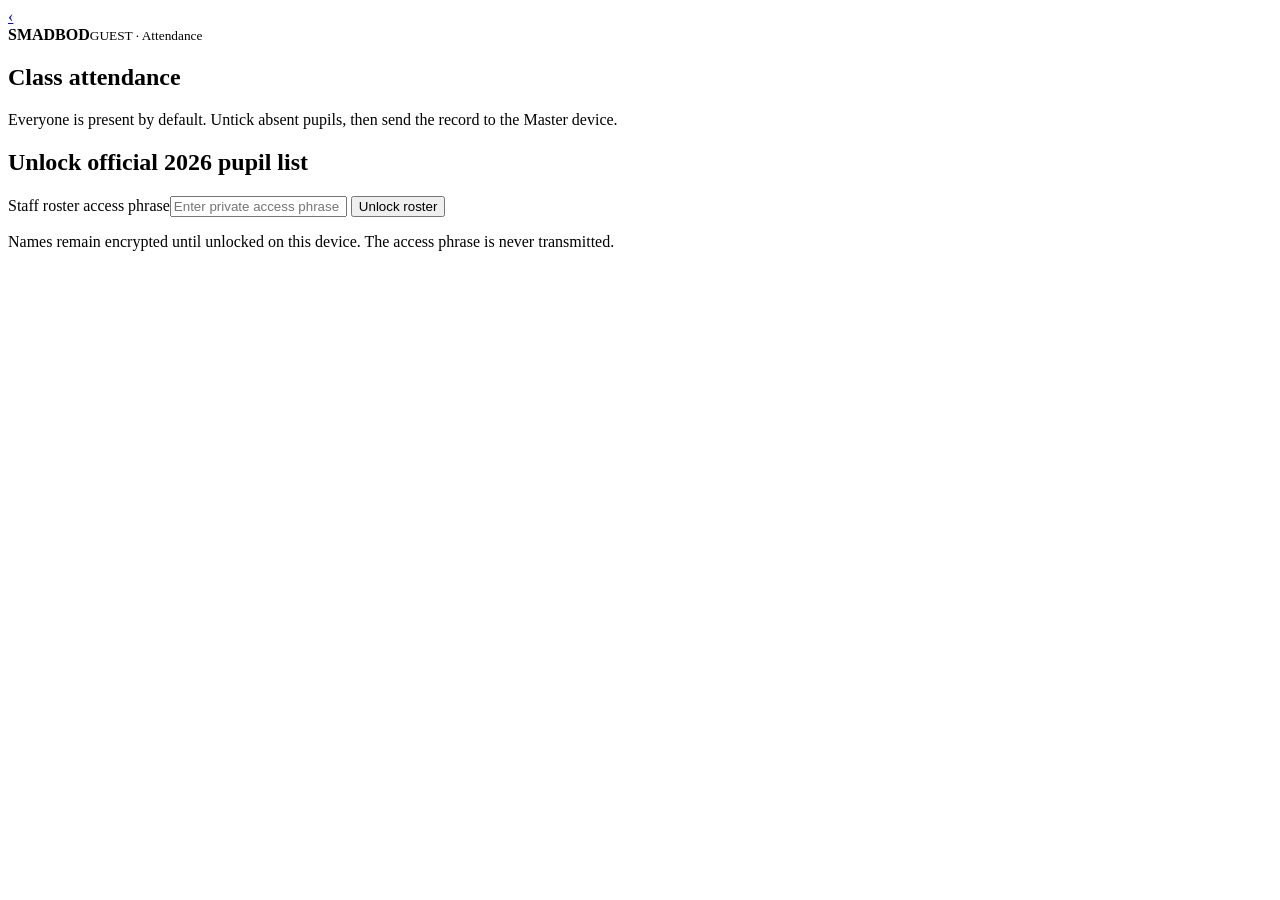
==== attendance/index.html @ c93b94dc "Add separate SMADBOD Guest classroom attendance screen" ====
<!doctype html>
<html lang="en"><head><meta charset="utf-8"><meta name="viewport" content="width=device-width,initial-scale=1,viewport-fit=cover">
<meta name="theme-color" content="#143d2e"><title>SMADBOD Guest · Class Attendance</title>
<link rel="icon" href="../assets/icon.svg" type="image/svg+xml"><link rel="manifest" href="../manifest.webmanifest">
<link rel="stylesheet" href="./guest.css">
</head><body>
<header class="top"><a href="../index.html" class="back" aria-label="Back to SMADBOD">‹</a>
<div><strong>SMADBOD</strong><small>GUEST · Attendance</small></div><div id="liveDay" class="day"></div></header>
<main>
 <section class="heading"><h1>Class attendance</h1><p>Everyone is present by default. Untick absent pupils, then send the record to the Master device.</p></section>
 <section id="unlockPane" class="panel"><h2>Unlock official 2026 pupil list</h2>
  <div class="fields"><label>Staff roster access phrase<input id="rosterPhrase" type="password" autocomplete="off" placeholder="Enter private access phrase"></label>
  <button id="unlock" class="primary" type="button">Unlock roster</button></div>
  <p id="rosterStatus" class="note" role="status">Names remain encrypted until unlocked on this device. The access phrase is never transmitted.</p>
 </section>
 <section id="register" class="panel" hidden>
  <div class="headrow"><h2>Daily register</h2><span id="rosterMeta" class="chip">2026 roster</span></div>
  <div class="filters">
   <label>Year<select id="year"><option value="1">Year 1</option><option value="2">Year 2</option><option value="3">Year 3</option><option value="4">Year 4</option><option value="5">Year 5</option><option value="6">Year 6</option></select></label>
   <label>Class<select id="classCode"><option value="C">CEMERLANG</option><option value="G">GEMILANG</option><option value="T">TERBILANG</option></select></label>
   <label>Date<input id="date" type="date"></label>
  </div>
  <div class="summary"><div><strong id="total">—</strong><small>Total</small></div><div><strong id="present">—</strong><small>Present</small></div><div><strong id="absent">—</strong><small>Absent</small></div><button id="markAll" type="button" class="secondary">All present</button></div>
  <div id="pupils" class="pupils" role="group" aria-label="Class attendance checklist"></div>
 </section>
 <section id="handoff" class="panel" hidden><div class="headrow"><h2>Send to Master</h2><span class="chip">Private handoff</span></div>
  <p class="note">Enter the pairing code from your <b>SMADBOD Master APK</b>. A PC receiver may be added on another line. This Guest device never signs in to KPM or submits official attendance.</p>
  <label>Master pairing code(s)<textarea id="pairing" rows="3" spellcheck="false" autocomplete="off" placeholder="Paste the private SB1 code from Master phone; optional PC code on the next line"></textarea></label>
  <label class="remember"><input id="rememberPair" type="checkbox"> Remember pairing on this device <span>(only for your personally controlled device)</span></label>
  <div class="actions"><button id="send" type="button" class="primary">🔔 Send to Master for approval</button><button id="forget" type="button" class="secondary">Forget pairing</button></div>
  <p id="deliveryStatus" class="note" role="status">Not sent. Only the Master may approve official processing.</p>
 </section>
</main><script type="module" src="./guest.js"></script></body></html>
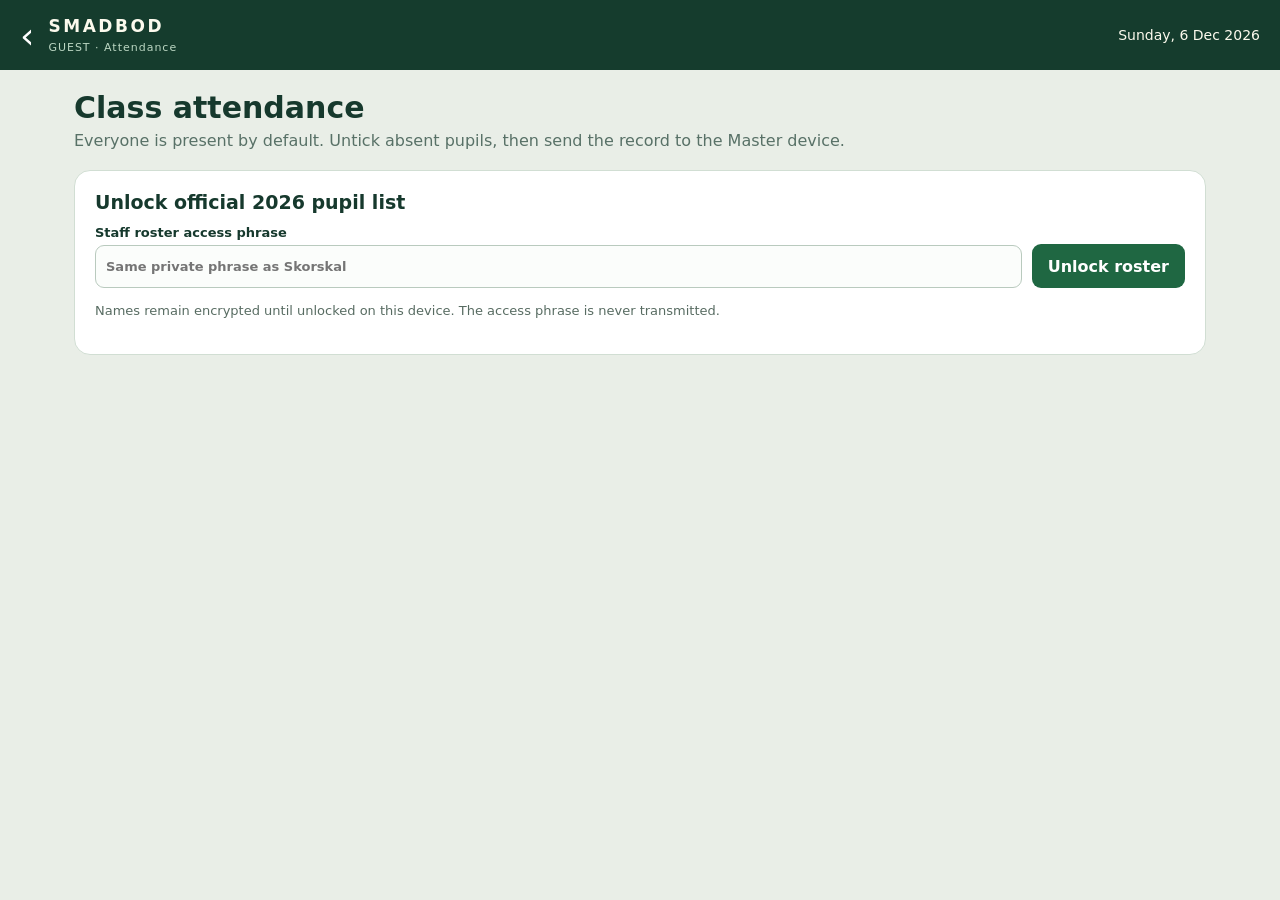
==== commit 9147a934: "Clarify shared roster phrase and refresh Guest unlock script" ====
--- a/attendance/index.html
+++ b/attendance/index.html
@@ -9,7 +9,7 @@
 <main>
  <section class="heading"><h1>Class attendance</h1><p>Everyone is present by default. Untick absent pupils, then send the record to the Master device.</p></section>
  <section id="unlockPane" class="panel"><h2>Unlock official 2026 pupil list</h2>
-  <div class="fields"><label>Staff roster access phrase<input id="rosterPhrase" type="password" autocomplete="off" placeholder="Enter private access phrase"></label>
+  <div class="fields"><label>Staff roster access phrase<input id="rosterPhrase" type="password" autocomplete="off" autocapitalize="off" autocorrect="off" spellcheck="false" placeholder="Same private phrase as Skorskal"></label>
   <button id="unlock" class="primary" type="button">Unlock roster</button></div>
   <p id="rosterStatus" class="note" role="status">Names remain encrypted until unlocked on this device. The access phrase is never transmitted.</p>
  </section>
@@ -30,4 +30,4 @@
   <div class="actions"><button id="send" type="button" class="primary">🔔 Send to Master for approval</button><button id="forget" type="button" class="secondary">Forget pairing</button></div>
   <p id="deliveryStatus" class="note" role="status">Not sent. Only the Master may approve official processing.</p>
  </section>
-</main><script type="module" src="./guest.js"></script></body></html>+</main><script type="module" src="./guest.js?v=20261025-rosterfix"></script></body></html>
--- a/attendance/guest.css
+++ b/attendance/guest.css
@@ -0,0 +1 @@
+:root{font-family:system-ui,-apple-system,"Segoe UI",sans-serif;color:#16392d;background:#e9eee7}*{box-sizing:border-box}[hidden]{display:none!important}body{margin:0}button,input,select,textarea{font:inherit}button{cursor:pointer}button:focus-visible,input:focus-visible,textarea:focus-visible{outline:3px solid #9d8439}.top{height:70px;background:#153c2d;color:#fcfaed;display:flex;align-items:center;gap:14px;padding:0 20px}.top>a{color:white;text-decoration:none;font-size:36px}.top strong{display:block;font-size:17px;letter-spacing:.15em}.top small{font-size:11px;color:#bcd7c3;letter-spacing:.09em}.day{margin-left:auto;text-align:right;font-size:14px}main{max-width:1180px;margin:auto;padding:0 24px 40px}.heading{margin:20px 0}.heading h1{margin:0;font-size:30px}.heading p{margin:6px 0;color:#587167}.panel{background:white;border:1px solid #d1ded3;border-radius:16px;padding:20px;margin:15px 0}.panel h2{font-size:19px;margin:0 0 12px}.headrow{display:flex;align-items:center;justify-content:space-between;gap:10px}.chip{background:#dcece0;color:#1b5a36;border-radius:25px;padding:5px 11px;font-size:12px}.fields{display:flex;align-items:end;gap:10px;flex-wrap:wrap}.fields label{min-width:200px;flex:1}.filters{display:grid;grid-template-columns:1fr 1.2fr 1fr;gap:12px}.panel label{display:block;font-size:13px;font-weight:750}input:not([type=checkbox]),textarea,select{display:block;width:100%;min-height:43px;margin-top:5px;padding:10px;border:1px solid #b9cabe;border-radius:9px;background:#fbfdfb;color:#174431}textarea{min-height:85px;resize:vertical;font-size:12px}button.primary{background:#1f6742;color:white;border:0;border-radius:9px;font-weight:800;padding:12px 16px;min-height:44px}button.secondary{background:#edf3ef;border:1px solid #bdcebd;border-radius:9px;color:#23573e;padding:10px 14px;min-height:42px}button:disabled{opacity:.5}.note{font-size:13px;color:#586c62;line-height:1.5}.summary{margin:18px 0 12px;display:flex;align-items:center;gap:9px;flex-wrap:wrap}.summary>div{background:#eaf3e9;min-width:94px;padding:8px;border-radius:10px;display:grid;text-align:center}.summary strong{font-size:27px}.summary small{font-size:12px;color:#456e51}.summary #absent{color:#b33b2f}.summary button{margin-left:auto}.pupils{display:grid;grid-template-columns:repeat(auto-fit,minmax(min(100%,330px),1fr));gap:9px}.pupil{border:1px solid #d4e3d7;border-radius:11px;padding:10px;background:#fafffa}.pupil.is-absent{border-color:#d79079;background:#fff6f3}.pupil-row{display:flex;align-items:center;gap:12px;min-height:38px;cursor:pointer}.pupil input[type=checkbox]{height:23px;width:23px;accent-color:#216943}.pupil-no{background:#dce9df;color:#214c33;padding:4px 7px;border-radius:7px;font-size:12px}.pupil-name{flex:1;font-size:14px}.pupil-state{font-size:12px;color:#25813c;font-weight:750}.is-absent .pupil-state{color:#b33b2f}.reason{margin-top:7px!important}.remember{margin:12px 0;display:flex!important;align-items:center;gap:8px;flex-wrap:wrap}.remember input{height:18px;width:18px}.remember span{font-weight:400;color:#688072}.actions{display:flex;gap:10px;flex-wrap:wrap}@media(max-width:650px){main{padding:0 12px 24px}.top{padding:0 12px}.filters{grid-template-columns:repeat(2,minmax(0,1fr))}.filters label:last-child{grid-column:span 2}.pupils{grid-template-columns:1fr}.summary>div{min-width:74px}.summary button{margin-left:0}.top strong{font-size:14px}}
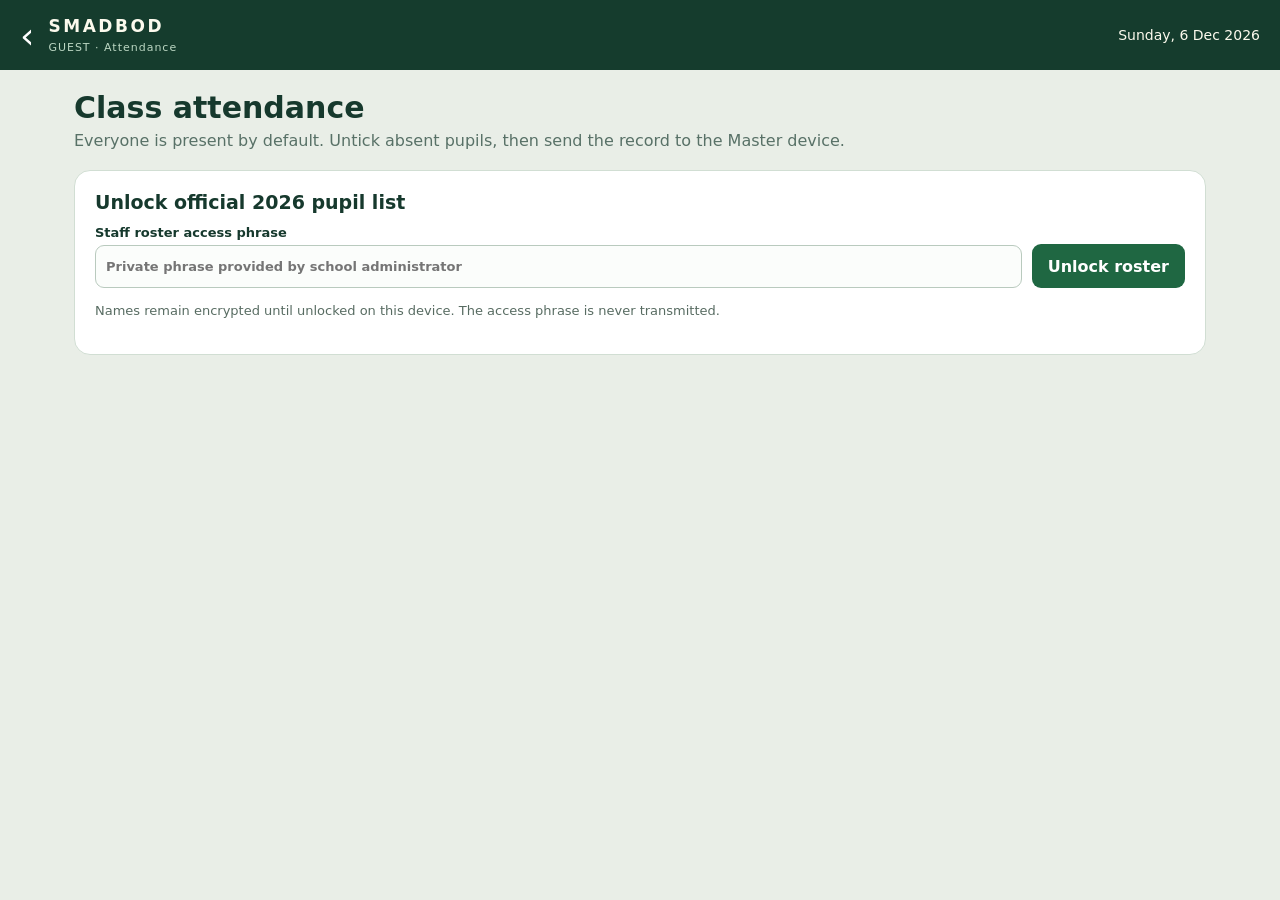
==== commit bbed9563: "Update SMADBOD roster guidance after Skorskal removes roster login" ====
--- a/attendance/index.html
+++ b/attendance/index.html
@@ -2,14 +2,14 @@
 <html lang="en"><head><meta charset="utf-8"><meta name="viewport" content="width=device-width,initial-scale=1,viewport-fit=cover">
 <meta name="theme-color" content="#143d2e"><title>SMADBOD Guest · Class Attendance</title>
 <link rel="icon" href="../assets/icon.svg" type="image/svg+xml"><link rel="manifest" href="../manifest.webmanifest">
-<link rel="stylesheet" href="./guest.css">
+<link rel="stylesheet" href="./guest.css?v=20261025-easy-pair">
 </head><body>
 <header class="top"><a href="../index.html" class="back" aria-label="Back to SMADBOD">‹</a>
 <div><strong>SMADBOD</strong><small>GUEST · Attendance</small></div><div id="liveDay" class="day"></div></header>
 <main>
  <section class="heading"><h1>Class attendance</h1><p>Everyone is present by default. Untick absent pupils, then send the record to the Master device.</p></section>
  <section id="unlockPane" class="panel"><h2>Unlock official 2026 pupil list</h2>
-  <div class="fields"><label>Staff roster access phrase<input id="rosterPhrase" type="password" autocomplete="off" autocapitalize="off" autocorrect="off" spellcheck="false" placeholder="Same private phrase as Skorskal"></label>
+  <div class="fields"><label>Staff roster access phrase<input id="rosterPhrase" type="password" autocomplete="off" autocapitalize="off" autocorrect="off" spellcheck="false" placeholder="Private phrase provided by school administrator"></label>
   <button id="unlock" class="primary" type="button">Unlock roster</button></div>
   <p id="rosterStatus" class="note" role="status">Names remain encrypted until unlocked on this device. The access phrase is never transmitted.</p>
  </section>
@@ -23,11 +23,24 @@
   <div class="summary"><div><strong id="total">—</strong><small>Total</small></div><div><strong id="present">—</strong><small>Present</small></div><div><strong id="absent">—</strong><small>Absent</small></div><button id="markAll" type="button" class="secondary">All present</button></div>
   <div id="pupils" class="pupils" role="group" aria-label="Class attendance checklist"></div>
  </section>
- <section id="handoff" class="panel" hidden><div class="headrow"><h2>Send to Master</h2><span class="chip">Private handoff</span></div>
-  <p class="note">Enter the pairing code from your <b>SMADBOD Master APK</b>. A PC receiver may be added on another line. This Guest device never signs in to KPM or submits official attendance.</p>
-  <label>Master pairing code(s)<textarea id="pairing" rows="3" spellcheck="false" autocomplete="off" placeholder="Paste the private SB1 code from Master phone; optional PC code on the next line"></textarea></label>
-  <label class="remember"><input id="rememberPair" type="checkbox"> Remember pairing on this device <span>(only for your personally controlled device)</span></label>
-  <div class="actions"><button id="send" type="button" class="primary">🔔 Send to Master for approval</button><button id="forget" type="button" class="secondary">Forget pairing</button></div>
-  <p id="deliveryStatus" class="note" role="status">Not sent. Only the Master may approve official processing.</p>
+ <section id="handoff" class="panel" hidden>
+  <div class="headrow"><h2>Connect to Master</h2><span class="chip">Encrypted handoff</span></div>
+  <p class="note">On your work phone, open <strong>SMADBOD Master → Pair phone</strong>. Then scan its QR code, use a shared invite, or paste the pairing code. Pair only devices you trust.</p>
+  <div class="pair-actions">
+    <button id="scanPair" type="button" class="primary">▣ Scan Master's QR</button>
+    <button id="pastePair" type="button" class="secondary">Paste from clipboard</button>
+  </div>
+  <div id="pairCameraArea" class="pair-camera" hidden>
+    <video id="pairVideo" playsinline autoplay muted aria-label="Pairing QR camera"></video>
+    <div class="pair-camera-row"><span id="pairCameraStatus">Point the camera at the Master's QR code.</span><button id="stopPairCamera" type="button" class="secondary">Cancel scan</button></div>
+  </div>
+  <details class="pair-fallback"><summary>Enter pairing code manually</summary>
+    <label>Master pairing code<textarea id="pairing" rows="3" spellcheck="false" autocomplete="off" autocapitalize="off" placeholder="Paste the private SB1 code or invite link"></textarea></label>
+  </details>
+  <p id="pairStatus" class="pair-status" role="status" aria-live="polite">Not paired yet. Your Master phone can generate the connection details.</p>
+  <label class="remember"><input id="rememberPair" type="checkbox"> Keep pairing on this device <span>(only on a trusted classroom device)</span></label>
+  <div class="actions"><button id="savePair" type="button" class="secondary">Save pairing</button><button id="forget" type="button" class="secondary">Forget pairing</button></div>
+  <div class="actions pair-send"><button id="send" type="button" class="primary">🔔 Send attendance to Master</button></div>
+  <p id="deliveryStatus" class="note" role="status">Nothing sent yet. Only the Master can approve the handoff; KPM attendance remains unchanged.</p>
  </section>
-</main><script type="module" src="./guest.js?v=20261025-rosterfix"></script></body></html>+</main><script type="module" src="./guest.js?v=20261025-easy-pair"></script></body></html>
--- a/attendance/guest.css
+++ b/attendance/guest.css
@@ -1 +1,16 @@
-:root{font-family:system-ui,-apple-system,"Segoe UI",sans-serif;color:#16392d;background:#e9eee7}*{box-sizing:border-box}[hidden]{display:none!important}body{margin:0}button,input,select,textarea{font:inherit}button{cursor:pointer}button:focus-visible,input:focus-visible,textarea:focus-visible{outline:3px solid #9d8439}.top{height:70px;background:#153c2d;color:#fcfaed;display:flex;align-items:center;gap:14px;padding:0 20px}.top>a{color:white;text-decoration:none;font-size:36px}.top strong{display:block;font-size:17px;letter-spacing:.15em}.top small{font-size:11px;color:#bcd7c3;letter-spacing:.09em}.day{margin-left:auto;text-align:right;font-size:14px}main{max-width:1180px;margin:auto;padding:0 24px 40px}.heading{margin:20px 0}.heading h1{margin:0;font-size:30px}.heading p{margin:6px 0;color:#587167}.panel{background:white;border:1px solid #d1ded3;border-radius:16px;padding:20px;margin:15px 0}.panel h2{font-size:19px;margin:0 0 12px}.headrow{display:flex;align-items:center;justify-content:space-between;gap:10px}.chip{background:#dcece0;color:#1b5a36;border-radius:25px;padding:5px 11px;font-size:12px}.fields{display:flex;align-items:end;gap:10px;flex-wrap:wrap}.fields label{min-width:200px;flex:1}.filters{display:grid;grid-template-columns:1fr 1.2fr 1fr;gap:12px}.panel label{display:block;font-size:13px;font-weight:750}input:not([type=checkbox]),textarea,select{display:block;width:100%;min-height:43px;margin-top:5px;padding:10px;border:1px solid #b9cabe;border-radius:9px;background:#fbfdfb;color:#174431}textarea{min-height:85px;resize:vertical;font-size:12px}button.primary{background:#1f6742;color:white;border:0;border-radius:9px;font-weight:800;padding:12px 16px;min-height:44px}button.secondary{background:#edf3ef;border:1px solid #bdcebd;border-radius:9px;color:#23573e;padding:10px 14px;min-height:42px}button:disabled{opacity:.5}.note{font-size:13px;color:#586c62;line-height:1.5}.summary{margin:18px 0 12px;display:flex;align-items:center;gap:9px;flex-wrap:wrap}.summary>div{background:#eaf3e9;min-width:94px;padding:8px;border-radius:10px;display:grid;text-align:center}.summary strong{font-size:27px}.summary small{font-size:12px;color:#456e51}.summary #absent{color:#b33b2f}.summary button{margin-left:auto}.pupils{display:grid;grid-template-columns:repeat(auto-fit,minmax(min(100%,330px),1fr));gap:9px}.pupil{border:1px solid #d4e3d7;border-radius:11px;padding:10px;background:#fafffa}.pupil.is-absent{border-color:#d79079;background:#fff6f3}.pupil-row{display:flex;align-items:center;gap:12px;min-height:38px;cursor:pointer}.pupil input[type=checkbox]{height:23px;width:23px;accent-color:#216943}.pupil-no{background:#dce9df;color:#214c33;padding:4px 7px;border-radius:7px;font-size:12px}.pupil-name{flex:1;font-size:14px}.pupil-state{font-size:12px;color:#25813c;font-weight:750}.is-absent .pupil-state{color:#b33b2f}.reason{margin-top:7px!important}.remember{margin:12px 0;display:flex!important;align-items:center;gap:8px;flex-wrap:wrap}.remember input{height:18px;width:18px}.remember span{font-weight:400;color:#688072}.actions{display:flex;gap:10px;flex-wrap:wrap}@media(max-width:650px){main{padding:0 12px 24px}.top{padding:0 12px}.filters{grid-template-columns:repeat(2,minmax(0,1fr))}.filters label:last-child{grid-column:span 2}.pupils{grid-template-columns:1fr}.summary>div{min-width:74px}.summary button{margin-left:0}.top strong{font-size:14px}}+:root{font-family:system-ui,-apple-system,"Segoe UI",sans-serif;color:#16392d;background:#e9eee7}*{box-sizing:border-box}[hidden]{display:none!important}body{margin:0}button,input,select,textarea{font:inherit}button{cursor:pointer}button:focus-visible,input:focus-visible,textarea:focus-visible{outline:3px solid #9d8439}.top{height:70px;background:#153c2d;color:#fcfaed;display:flex;align-items:center;gap:14px;padding:0 20px}.top>a{color:white;text-decoration:none;font-size:36px}.top strong{display:block;font-size:17px;letter-spacing:.15em}.top small{font-size:11px;color:#bcd7c3;letter-spacing:.09em}.day{margin-left:auto;text-align:right;font-size:14px}main{max-width:1180px;margin:auto;padding:0 24px 40px}.heading{margin:20px 0}.heading h1{margin:0;font-size:30px}.heading p{margin:6px 0;color:#587167}.panel{background:white;border:1px solid #d1ded3;border-radius:16px;padding:20px;margin:15px 0}.panel h2{font-size:19px;margin:0 0 12px}.headrow{display:flex;align-items:center;justify-content:space-between;gap:10px}.chip{background:#dcece0;color:#1b5a36;border-radius:25px;padding:5px 11px;font-size:12px}.fields{display:flex;align-items:end;gap:10px;flex-wrap:wrap}.fields label{min-width:200px;flex:1}.filters{display:grid;grid-template-columns:1fr 1.2fr 1fr;gap:12px}.panel label{display:block;font-size:13px;font-weight:750}input:not([type=checkbox]),textarea,select{display:block;width:100%;min-height:43px;margin-top:5px;padding:10px;border:1px solid #b9cabe;border-radius:9px;background:#fbfdfb;color:#174431}textarea{min-height:85px;resize:vertical;font-size:12px}button.primary{background:#1f6742;color:white;border:0;border-radius:9px;font-weight:800;padding:12px 16px;min-height:44px}button.secondary{background:#edf3ef;border:1px solid #bdcebd;border-radius:9px;color:#23573e;padding:10px 14px;min-height:42px}button:disabled{opacity:.5}.note{font-size:13px;color:#586c62;line-height:1.5}.summary{margin:18px 0 12px;display:flex;align-items:center;gap:9px;flex-wrap:wrap}.summary>div{background:#eaf3e9;min-width:94px;padding:8px;border-radius:10px;display:grid;text-align:center}.summary strong{font-size:27px}.summary small{font-size:12px;color:#456e51}.summary #absent{color:#b33b2f}.summary button{margin-left:auto}.pupils{display:grid;grid-template-columns:repeat(auto-fit,minmax(min(100%,330px),1fr));gap:9px}.pupil{border:1px solid #d4e3d7;border-radius:11px;padding:10px;background:#fafffa}.pupil.is-absent{border-color:#d79079;background:#fff6f3}.pupil-row{display:flex;align-items:center;gap:12px;min-height:38px;cursor:pointer}.pupil input[type=checkbox]{height:23px;width:23px;accent-color:#216943}.pupil-no{background:#dce9df;color:#214c33;padding:4px 7px;border-radius:7px;font-size:12px}.pupil-name{flex:1;font-size:14px}.pupil-state{font-size:12px;color:#25813c;font-weight:750}.is-absent .pupil-state{color:#b33b2f}.reason{margin-top:7px!important}.remember{margin:12px 0;display:flex!important;align-items:center;gap:8px;flex-wrap:wrap}.remember input{height:18px;width:18px}.remember span{font-weight:400;color:#688072}.actions{display:flex;gap:10px;flex-wrap:wrap}@media(max-width:650px){main{padding:0 12px 24px}.top{padding:0 12px}.filters{grid-template-columns:repeat(2,minmax(0,1fr))}.filters label:last-child{grid-column:span 2}.pupils{grid-template-columns:1fr}.summary>div{min-width:74px}.summary button{margin-left:0}.top strong{font-size:14px}}
+/* Simple phone-to-smartboard pairing, with low-friction fallbacks. */
+.pair-actions{display:flex;gap:10px;flex-wrap:wrap;margin:14px 0}
+.pair-actions button{flex:1 1 185px}
+.pair-fallback{border:1px solid #d2e1d5;border-radius:10px;padding:10px 14px;margin:12px 0;background:#f9fcf9}
+.pair-fallback summary{cursor:pointer;font-weight:750;font-size:14px}
+.pair-fallback label{margin-top:12px}
+.pair-status{border-radius:10px;background:#edf5f0;color:#1d5136;line-height:1.5;padding:12px;font-size:14px}
+.pair-status.ready{background:#e2f4df;color:#175e32}
+.pair-status.error{background:#fff0e9;color:#7f3829}
+.pair-camera{background:#09231b;border-radius:12px;overflow:hidden;margin:12px 0;color:white}
+.pair-camera video{display:block;width:100%;max-height:300px;object-fit:cover}
+.pair-camera-row{display:flex;gap:10px;align-items:center;justify-content:space-between;padding:10px;flex-wrap:wrap;font-size:12px}
+.pair-camera-row button{white-space:nowrap}
+.pair-send{margin:16px 0 10px}
+.pair-send .primary{width:100%}
